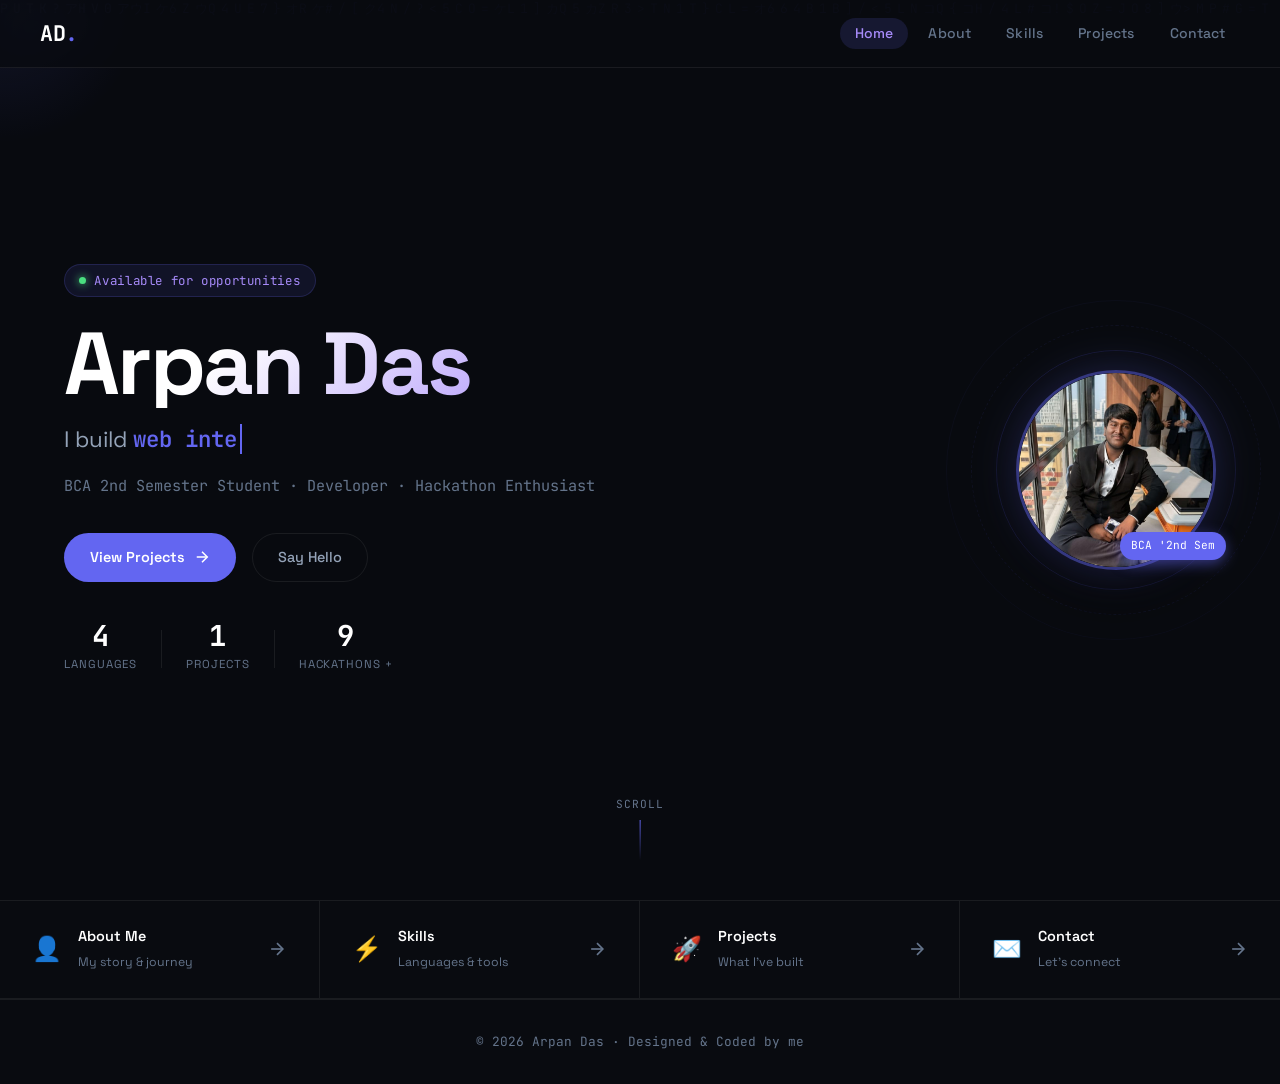
==== index.html @ 842b7ddc "Add files via upload" ====
<!DOCTYPE html>
<html lang="en">
<head>
  <meta charset="UTF-8" />
  <meta name="viewport" content="width=device-width, initial-scale=1.0"/>
  <title>Arpan Das — Portfolio</title>
  <link rel="stylesheet" href="style.css" />
  <link href="https://fonts.googleapis.com/css2?family=Space+Grotesk:wght@300;400;500;600;700&family=JetBrains+Mono:wght@300;400;700&display=swap" rel="stylesheet"/>
</head>
<body>

<!-- ═══ CURSOR GLOW ═══ -->
<div id="cursor-glow"></div>

<!-- ═══ NAVBAR ═══ -->
<nav id="navbar">
  <div class="nav-logo" onclick="navigateTo('index.html')">AD<span class="dot">.</span></div>
  <ul class="nav-links">
    <li><a href="index.html" class="nav-link active" data-page="home">Home</a></li>
    <li><a href="about.html" class="nav-link" data-page="about">About</a></li>
    <li><a href="skills.html" class="nav-link" data-page="skills">Skills</a></li>
    <li><a href="projects.html" class="nav-link" data-page="projects">Projects</a></li>
    <li><a href="contact.html" class="nav-link" data-page="contact">Contact</a></li>
  </ul>
  <div class="nav-toggle" id="navToggle">
    <span></span><span></span><span></span>
  </div>
</nav>

<!-- ═══ HERO SECTION ═══ -->
<section class="hero" id="hero">
  <canvas id="matrix-canvas"></canvas>

  <div class="hero-content">
    <div class="hero-tag">
      <span class="tag-dot"></span>
      <span>Available for opportunities</span>
    </div>

    <h1 class="hero-name">
      <span class="name-line" id="nameAnimate">Arpan Das</span>
    </h1>

    <div class="hero-role">
      <span class="role-static">I build </span>
      <span class="role-dynamic" id="roleDynamic"></span>
    </div>

    <p class="hero-sub">
      BCA 2nd Semester Student · Developer · Hackathon Enthusiast
    </p>

    <div class="hero-cta">
      <a href="projects.html" class="btn-primary">
        <span>View Projects</span>
        <svg width="18" height="18" viewBox="0 0 24 24" fill="none" stroke="currentColor" stroke-width="2"><line x1="5" y1="12" x2="19" y2="12"/><polyline points="12,5 19,12 12,19"/></svg>
      </a>
      <a href="contact.html" class="btn-ghost">Say Hello</a>
    </div>

    <div class="hero-stats">
      <div class="stat">
        <span class="stat-num" data-target="5">0</span>
        <span class="stat-label">Languages</span>
      </div>
      <div class="stat-divider"></div>
      <div class="stat">
        <span class="stat-num" data-target="2">0</span>
        <span class="stat-label">Projects</span>
      </div>
      <div class="stat-divider"></div>
      <div class="stat">
        <span class="stat-num" data-target="10">0</span>
        <span class="stat-label">Hackathons +</span>
      </div>
    </div>
  </div>

  <div class="hero-image-wrap">
    <div class="hero-img-ring ring1"></div>
    <div class="hero-img-ring ring2"></div>
    <div class="hero-img-ring ring3"></div>
    <img
    src="picture.jpeg"
    alt="Arpan Das"
    class="hero-img"
    id="heroPhoto"
    style="transition: transform 0.5s;">
    <div class="hero-img-badge">
      <span>BCA '2nd Sem</span>
    </div>
  </div>

  <div class="scroll-hint">
    <span>Scroll</span>
    <div class="scroll-line"></div>
  </div>
</section>

<!-- ═══ QUICK PREVIEW STRIP ═══ -->
<section class="preview-strip">
  <div class="strip-item" onclick="navigateTo('about.html')">
    <div class="strip-icon">👤</div>
    <div class="strip-text">
      <strong>About Me</strong>
      <span>My story & journey</span>
    </div>
    <svg class="strip-arrow" width="20" height="20" viewBox="0 0 24 24" fill="none" stroke="currentColor" stroke-width="2"><line x1="5" y1="12" x2="19" y2="12"/><polyline points="12,5 19,12 12,19"/></svg>
  </div>
  <div class="strip-item" onclick="navigateTo('skills.html')">
    <div class="strip-icon">⚡</div>
    <div class="strip-text">
      <strong>Skills</strong>
      <span>Languages & tools</span>
    </div>
    <svg class="strip-arrow" width="20" height="20" viewBox="0 0 24 24" fill="none" stroke="currentColor" stroke-width="2"><line x1="5" y1="12" x2="19" y2="12"/><polyline points="12,5 19,12 12,19"/></svg>
  </div>
  <div class="strip-item" onclick="navigateTo('projects.html')">
    <div class="strip-icon">🚀</div>
    <div class="strip-text">
      <strong>Projects</strong>
      <span>What I've built</span>
    </div>
    <svg class="strip-arrow" width="20" height="20" viewBox="0 0 24 24" fill="none" stroke="currentColor" stroke-width="2"><line x1="5" y1="12" x2="19" y2="12"/><polyline points="12,5 19,12 12,19"/></svg>
  </div>
  <div class="strip-item" onclick="navigateTo('contact.html')">
    <div class="strip-icon">✉️</div>
    <div class="strip-text">
      <strong>Contact</strong>
      <span>Let's connect</span>
    </div>
    <svg class="strip-arrow" width="20" height="20" viewBox="0 0 24 24" fill="none" stroke="currentColor" stroke-width="2"><line x1="5" y1="12" x2="19" y2="12"/><polyline points="12,5 19,12 12,19"/></svg>
  </div>
</section>

<footer class="mini-footer">
  <p>© 2026 Arpan Das · Designed & Coded by me</p>
</footer>

<script src="main.js"></script>
</body>
</html>
---- style.css ----
/* ════════════════════════════════════════════
   ARPAN DAS PORTFOLIO — style.css
   Dark cosmic tech aesthetic
════════════════════════════════════════════ */

/* ── TOKENS ── */
:root {
  --bg:          #090b10;
  --bg-card:     #0f1218;
  --bg-card2:    #141820;
  --border:      rgba(255,255,255,0.07);
  --border-glow: rgba(99,102,241,0.35);
  --accent:      #6366f1;        /* indigo */
  --accent2:     #a78bfa;        /* violet */
  --accent3:     #38bdf8;        /* sky */
  --pink:        #f472b6;
  --text:        #e2e8f0;
  --text-muted:  #64748b;
  --text-sub:    #94a3b8;
  --font-head:   'Space Grotesk', sans-serif;
  --font-mono:   'JetBrains Mono', monospace;
  --radius:      14px;
  --radius-sm:   8px;
  --shadow:      0 20px 60px rgba(0,0,0,0.5);
  --glow-a:      0 0 40px rgba(99,102,241,0.2);
  --transition:  all 0.3s cubic-bezier(0.4,0,0.2,1);
}

/* ── RESET ── */
*, *::before, *::after { box-sizing: border-box; margin: 0; padding: 0; }
html { scroll-behavior: smooth; }
body {
  background: var(--bg);
  color: var(--text);
  font-family: var(--font-head);
  line-height: 1.6;
  overflow-x: hidden;
}
a { text-decoration: none; color: inherit; }
img { display: block; max-width: 100%; }
button { cursor: pointer; font-family: var(--font-head); }

/* ── CURSOR GLOW ── */
#cursor-glow {
  position: fixed;
  width: 300px; height: 300px;
  border-radius: 50%;
  background: radial-gradient(circle, rgba(99,102,241,0.12) 0%, transparent 70%);
  pointer-events: none;
  transform: translate(-50%, -50%);
  transition: transform 0.1s;
  z-index: 0;
  top: 0; left: 0;
}

/* ── NAVBAR ── */
#navbar {
  position: fixed;
  top: 0; left: 0; right: 0;
  z-index: 1000;
  display: flex;
  align-items: center;
  justify-content: space-between;
  padding: 0 2.5rem;
  height: 68px;
  background: rgba(9,11,16,0.85);
  backdrop-filter: blur(20px);
  border-bottom: 1px solid var(--border);
  transition: var(--transition);
}
#navbar.scrolled {
  background: rgba(9,11,16,0.97);
  box-shadow: 0 4px 24px rgba(0,0,0,0.4);
}
.nav-logo {
  font-family: var(--font-mono);
  font-size: 1.35rem;
  font-weight: 700;
  color: #fff;
  cursor: pointer;
  letter-spacing: -0.02em;
}
.nav-logo .dot { color: var(--accent); }
.nav-links {
  display: flex;
  gap: 0.4rem;
  list-style: none;
}
.nav-link {
  font-size: 0.875rem;
  font-weight: 500;
  color: var(--text-muted);
  padding: 0.4rem 0.9rem;
  border-radius: 20px;
  transition: var(--transition);
  letter-spacing: 0.01em;
}
.nav-link:hover,
.nav-link.active {
  color: #fff;
  background: rgba(99,102,241,0.15);
}
.nav-link.active { color: var(--accent2); }
.nav-toggle {
  display: none;
  flex-direction: column;
  gap: 5px;
  cursor: pointer;
  padding: 6px;
}
.nav-toggle span {
  display: block;
  width: 22px; height: 2px;
  background: var(--text);
  border-radius: 2px;
  transition: var(--transition);
}

/* ── BUTTONS ── */
.btn-primary {
  display: inline-flex;
  align-items: center;
  gap: 0.5rem;
  padding: 0.75rem 1.6rem;
  background: var(--accent);
  color: #fff;
  border-radius: 50px;
  font-weight: 600;
  font-size: 0.9rem;
  transition: var(--transition);
  border: none;
  cursor: pointer;
  position: relative;
  overflow: hidden;
}
.btn-primary::before {
  content: '';
  position: absolute;
  inset: 0;
  background: linear-gradient(135deg, var(--accent2), var(--accent));
  opacity: 0;
  transition: var(--transition);
}
.btn-primary:hover::before { opacity: 1; }
.btn-primary:hover { transform: translateY(-2px); box-shadow: 0 8px 25px rgba(99,102,241,0.45); }
.btn-primary span, .btn-primary svg { position: relative; z-index: 1; }

.btn-ghost {
  display: inline-flex;
  align-items: center;
  gap: 0.5rem;
  padding: 0.73rem 1.55rem;
  background: transparent;
  color: var(--text-sub);
  border-radius: 50px;
  font-weight: 500;
  font-size: 0.9rem;
  border: 1px solid var(--border);
  transition: var(--transition);
  cursor: pointer;
}
.btn-ghost:hover {
  border-color: var(--accent);
  color: var(--accent2);
  background: rgba(99,102,241,0.08);
}

/* ── CONTAINER ── */
.container {
  max-width: 1100px;
  margin: 0 auto;
  padding: 0 2rem;
}

/* ── PAGE HEADER (inner pages) ── */
.page-header {
  padding: 130px 2rem 60px;
  text-align: center;
  position: relative;
  overflow: hidden;
}
.page-header-bg {
  position: absolute;
  inset: 0;
  background: radial-gradient(ellipse at 50% 0%, rgba(99,102,241,0.12) 0%, transparent 70%);
  pointer-events: none;
}
.page-header-content { position: relative; z-index: 1; }
.page-tag {
  display: inline-block;
  font-family: var(--font-mono);
  font-size: 0.75rem;
  color: var(--accent);
  background: rgba(99,102,241,0.1);
  border: 1px solid rgba(99,102,241,0.25);
  padding: 0.3rem 0.85rem;
  border-radius: 20px;
  letter-spacing: 0.08em;
  text-transform: uppercase;
  margin-bottom: 1rem;
}
.page-header h1 {
  font-size: clamp(2.2rem, 5vw, 3.5rem);
  font-weight: 700;
  line-height: 1.1;
  margin-bottom: 0.8rem;
}
.page-header p {
  color: var(--text-muted);
  font-size: 1.05rem;
}
.accent { color: var(--accent); }

/* ── REVEAL ANIMATION ── */
.reveal {
  opacity: 0;
  transform: translateY(30px);
  transition: opacity 0.7s ease, transform 0.7s ease;
}
.reveal.visible {
  opacity: 1;
  transform: translateY(0);
}

/* ══════════════════════════════════════
   HOME PAGE — HERO
══════════════════════════════════════ */
.hero {
  min-height: 100vh;
  display: flex;
  align-items: center;
  justify-content: space-between;
  padding: 100px 5% 60px;
  position: relative;
  overflow: hidden;
  gap: 3rem;
}
#matrix-canvas {
  position: absolute;
  inset: 0;
  width: 100%;
  height: 100%;
  opacity: 0.35;
  z-index: 0;
}
.hero-content {
  position: relative;
  z-index: 2;
  max-width: 580px;
}
.hero-tag {
  display: inline-flex;
  align-items: center;
  gap: 0.5rem;
  font-family: var(--font-mono);
  font-size: 0.78rem;
  color: var(--accent2);
  background: rgba(99,102,241,0.1);
  border: 1px solid rgba(99,102,241,0.2);
  padding: 0.35rem 0.9rem;
  border-radius: 20px;
  margin-bottom: 1.4rem;
  letter-spacing: 0.05em;
}
.tag-dot {
  width: 7px; height: 7px;
  background: #4ade80;
  border-radius: 50%;
  box-shadow: 0 0 8px #4ade80;
  animation: pulse-dot 2s infinite;
}
@keyframes pulse-dot {
  0%, 100% { opacity: 1; transform: scale(1); }
  50% { opacity: 0.6; transform: scale(0.8); }
}
.hero-name {
  font-size: clamp(3rem, 7vw, 5.5rem);
  font-weight: 700;
  line-height: 1;
  letter-spacing: -0.03em;
  margin-bottom: 0.9rem;
  background: linear-gradient(135deg, #fff 30%, var(--accent2) 100%);
  -webkit-background-clip: text;
  -webkit-text-fill-color: transparent;
  background-clip: text;
}
.hero-role {
  font-size: clamp(1.1rem, 2.5vw, 1.4rem);
  color: var(--text-sub);
  margin-bottom: 1rem;
  font-weight: 400;
}
.role-static { color: var(--text-sub); }
.role-dynamic {
  color: var(--accent);
  font-weight: 600;
  font-family: var(--font-mono);
  border-right: 2px solid var(--accent);
  padding-right: 3px;
  animation: blink-cursor 0.8s step-end infinite;
}
@keyframes blink-cursor {
  50% { border-color: transparent; }
}
.hero-sub {
  color: var(--text-muted);
  font-size: 0.95rem;
  margin-bottom: 2.2rem;
  font-family: var(--font-mono);
}
.hero-cta {
  display: flex;
  gap: 1rem;
  flex-wrap: wrap;
  margin-bottom: 2.5rem;
}
.hero-stats {
  display: flex;
  align-items: center;
  gap: 1.5rem;
}
.stat { text-align: center; }
.stat-num {
  display: block;
  font-size: 1.8rem;
  font-weight: 700;
  color: #fff;
  font-family: var(--font-mono);
  line-height: 1;
}
.stat-label {
  font-size: 0.72rem;
  color: var(--text-muted);
  text-transform: uppercase;
  letter-spacing: 0.08em;
}
.stat-divider {
  width: 1px; height: 38px;
  background: var(--border);
}

/* Hero image */
.hero-image-wrap {
  position: relative;
  z-index: 2;
  flex-shrink: 0;
  display: flex;
  align-items: center;
  justify-content: center;
}
.hero-img-ring {
  position: absolute;
  border-radius: 50%;
  border: 1px solid var(--accent);
  animation: spin-ring linear infinite;
}
.ring1 { width: 240px; height: 240px; opacity: 0.15; animation-duration: 12s; }
.ring2 { width: 290px; height: 290px; opacity: 0.08; animation-duration: 20s; animation-direction: reverse; border-style: dashed; }
.ring3 { width: 340px; height: 340px; opacity: 0.04; animation-duration: 30s; }
@keyframes spin-ring {
  from { transform: rotate(0deg); }
  to { transform: rotate(360deg); }
}
.hero-img {
  width: 200px; height: 200px;
  border-radius: 50%;
  object-fit: cover;
  border: 3px solid rgba(99,102,241,0.5);
  box-shadow: 0 0 40px rgba(99,102,241,0.25), 0 20px 60px rgba(0,0,0,0.5);
  position: relative;
  z-index: 1;
}
.hero-img-badge {
  position: absolute;
  bottom: 10px; right: -10px;
  background: var(--accent);
  color: #fff;
  font-size: 0.7rem;
  font-family: var(--font-mono);
  padding: 0.3rem 0.7rem;
  border-radius: 20px;
  z-index: 2;
  white-space: nowrap;
  box-shadow: 0 4px 14px rgba(99,102,241,0.5);
}

/* Scroll hint */
.scroll-hint {
  position: absolute;
  bottom: 2.5rem;
  left: 50%;
  transform: translateX(-50%);
  display: flex;
  flex-direction: column;
  align-items: center;
  gap: 0.4rem;
  color: var(--text-muted);
  font-size: 0.7rem;
  font-family: var(--font-mono);
  letter-spacing: 0.1em;
  text-transform: uppercase;
  z-index: 2;
}
.scroll-line {
  width: 1px; height: 40px;
  background: linear-gradient(to bottom, var(--accent), transparent);
  animation: scroll-bounce 2s ease-in-out infinite;
}
@keyframes scroll-bounce {
  0%, 100% { opacity: 1; transform: scaleY(1); }
  50% { opacity: 0.4; transform: scaleY(0.6); }
}

/* Preview Strip */
.preview-strip {
  display: grid;
  grid-template-columns: repeat(4, 1fr);
  border-top: 1px solid var(--border);
  border-bottom: 1px solid var(--border);
  position: relative;
  z-index: 2;
}
.strip-item {
  display: flex;
  align-items: center;
  gap: 1rem;
  padding: 1.5rem 2rem;
  border-right: 1px solid var(--border);
  cursor: pointer;
  transition: var(--transition);
  position: relative;
  overflow: hidden;
}
.strip-item::after {
  content: '';
  position: absolute;
  inset: 0;
  background: linear-gradient(135deg, rgba(99,102,241,0.05), transparent);
  opacity: 0;
  transition: var(--transition);
}
.strip-item:hover::after { opacity: 1; }
.strip-item:hover .strip-arrow { transform: translateX(4px); color: var(--accent); }
.strip-item:last-child { border-right: none; }
.strip-icon { font-size: 1.5rem; }
.strip-text { flex: 1; }
.strip-text strong { display: block; font-weight: 600; font-size: 0.9rem; color: #fff; }
.strip-text span { font-size: 0.77rem; color: var(--text-muted); }
.strip-arrow { color: var(--text-muted); transition: var(--transition); flex-shrink: 0; }

/* Mini Footer */
.mini-footer {
  padding: 2rem;
  text-align: center;
  color: var(--text-muted);
  font-size: 0.8rem;
  border-top: 1px solid var(--border);
  font-family: var(--font-mono);
}

/* ══════════════════════════════════════
   ABOUT PAGE
══════════════════════════════════════ */
.about-section {
  padding: 60px 0 100px;
}
.about-top {
  display: grid;
  grid-template-columns: 280px 1fr;
  gap: 4rem;
  align-items: start;
  margin-bottom: 5rem;
}
.about-photo-wrap { position: relative; }
.about-photo-frame {
  position: relative;
  border-radius: var(--radius);
  overflow: hidden;
  border: 1px solid var(--border-glow);
  box-shadow: var(--glow-a);
}
.about-photo {
  width: 100%;
  aspect-ratio: 4/5;
  object-fit: cover;
  display: block;
}
.photo-overlay-label {
  position: absolute;
  bottom: 0; left: 0; right: 0;
  background: linear-gradient(to top, rgba(9,11,16,0.9), transparent);
  padding: 1rem;
  font-family: var(--font-mono);
  font-size: 0.8rem;
  color: var(--accent2);
  text-align: center;
}
.about-social-bar {
  display: flex;
  justify-content: center;
  gap: 0.75rem;
  margin-top: 1rem;
}
.social-chip {
  width: 42px; height: 42px;
  border-radius: 50%;
  display: flex;
  align-items: center;
  justify-content: center;
  border: 1px solid var(--border);
  transition: var(--transition);
  background: var(--bg-card);
}
.social-chip svg { width: 18px; height: 18px; }
.github-chip { color: #fff; }
.github-chip:hover { background: #333; border-color: #555; transform: translateY(-2px); }
.email-chip { color: #4ade80; }
.email-chip:hover { background: rgba(74,222,128,0.1); border-color: #4ade80; transform: translateY(-2px); }
.insta-chip { color: #f472b6; }
.insta-chip:hover { background: rgba(244,114,182,0.1); border-color: #f472b6; transform: translateY(-2px); }

.bio-eyebrow {
  font-family: var(--font-mono);
  font-size: 0.78rem;
  color: var(--accent);
  text-transform: uppercase;
  letter-spacing: 0.1em;
  display: block;
  margin-bottom: 0.4rem;
}
.bio-name {
  font-size: 2.6rem;
  font-weight: 700;
  line-height: 1.1;
  margin-bottom: 1.2rem;
  background: linear-gradient(135deg, #fff, var(--accent2));
  -webkit-background-clip: text;
  -webkit-text-fill-color: transparent;
  background-clip: text;
}
.bio-text {
  color: var(--text-sub);
  line-height: 1.75;
  margin-bottom: 1rem;
}
.bio-details-grid {
  display: grid;
  grid-template-columns: 1fr 1fr;
  gap: 0.8rem;
  margin-top: 1.5rem;
}
.bio-detail {
  background: var(--bg-card);
  border: 1px solid var(--border);
  border-radius: var(--radius-sm);
  padding: 0.7rem 1rem;
}
.detail-label {
  display: block;
  font-size: 0.68rem;
  font-family: var(--font-mono);
  color: var(--text-muted);
  text-transform: uppercase;
  letter-spacing: 0.08em;
  margin-bottom: 0.2rem;
}
.detail-value {
  font-size: 0.85rem;
  color: var(--text);
  font-weight: 500;
}

/* Timeline */
.timeline-section { padding-top: 3rem; }
.section-title {
  font-size: 1.8rem;
  font-weight: 700;
  margin-bottom: 2.5rem;
}
.timeline {
  position: relative;
  padding-left: 2rem;
}
.timeline::before {
  content: '';
  position: absolute;
  left: 7px; top: 0; bottom: 0;
  width: 1px;
  background: linear-gradient(to bottom, var(--accent), transparent);
}
.tl-item {
  position: relative;
  margin-bottom: 2.5rem;
}
.tl-dot {
  position: absolute;
  left: -2rem;
  top: 4px;
  width: 14px; height: 14px;
  border-radius: 50%;
  background: var(--accent);
  box-shadow: 0 0 12px rgba(99,102,241,0.6);
  border: 2px solid var(--bg);
}
.tl-content {
  background: var(--bg-card);
  border: 1px solid var(--border);
  border-radius: var(--radius);
  padding: 1.2rem 1.5rem;
  transition: var(--transition);
}
.tl-content:hover { border-color: var(--border-glow); box-shadow: var(--glow-a); }
.tl-date {
  font-family: var(--font-mono);
  font-size: 0.72rem;
  color: var(--accent);
  text-transform: uppercase;
  letter-spacing: 0.08em;
  display: block;
  margin-bottom: 0.3rem;
}
.tl-content h4 { font-size: 1rem; font-weight: 600; margin-bottom: 0.4rem; color: #fff; }
.tl-content p { font-size: 0.87rem; color: var(--text-sub); line-height: 1.65; }

/* ══════════════════════════════════════
   SKILLS PAGE
══════════════════════════════════════ */
.skills-section { padding: 60px 0 100px; }
.skills-grid {
  display: grid;
  grid-template-columns: repeat(auto-fill, minmax(200px, 1fr));
  gap: 1.5rem;
  margin-bottom: 3rem;
}
.skill-card {
  background: var(--bg-card);
  border: 1px solid var(--border);
  border-radius: var(--radius);
  overflow: hidden;
  transition: var(--transition);
  cursor: default;
}
.skill-card:hover {
  border-color: var(--border-glow);
  transform: translateY(-5px);
  box-shadow: var(--glow-a);
}
.skill-card-inner { padding: 1.8rem 1.5rem; }
.skill-logo-wrap {
  width: 58px; height: 58px;
  border-radius: 12px;
  display: flex;
  align-items: center;
  justify-content: center;
  margin-bottom: 1rem;
}
.skill-svg { width: 42px; height: 42px; }
.c-logo { background: rgba(101,155,211,0.12); }
.html-logo { background: rgba(228,77,38,0.12); }
.css-logo { background: rgba(21,114,182,0.12); }
.js-logo { background: rgba(240,219,79,0.12); }
.java-logo { background: rgba(0,116,189,0.12); }
.skill-name { font-size: 1.05rem; font-weight: 600; color: #fff; margin-bottom: 0.5rem; }
.skill-desc { font-size: 0.8rem; color: var(--text-muted); line-height: 1.55; margin-bottom: 1.1rem; }
.skill-bar-wrap { display: flex; align-items: center; gap: 0.6rem; }
.skill-bar {
  flex: 1;
  height: 4px;
  background: var(--border);
  border-radius: 2px;
  overflow: hidden;
}
.skill-bar-fill {
  height: 100%;
  width: 0%;
  background: linear-gradient(90deg, var(--accent), var(--accent2));
  border-radius: 2px;
  transition: width 1.2s cubic-bezier(0.4,0,0.2,1);
}
.skill-percent {
  font-family: var(--font-mono);
  font-size: 0.72rem;
  color: var(--text-muted);
  min-width: 30px;
  text-align: right;
}

/* Hackathon banner */
.hackathon-banner {
  background: var(--bg-card2);
  border: 1px solid var(--border-glow);
  border-radius: var(--radius);
  padding: 2rem 2.5rem;
  display: flex;
  align-items: center;
  gap: 1.5rem;
  box-shadow: var(--glow-a);
}
.hack-icon { font-size: 2.5rem; flex-shrink: 0; }
.hack-text { flex: 1; }
.hack-text h3 { font-size: 1.1rem; font-weight: 600; color: #fff; margin-bottom: 0.4rem; }
.hack-text p { font-size: 0.87rem; color: var(--text-sub); line-height: 1.6; }
.hack-text strong { color: var(--accent2); }

/* ══════════════════════════════════════
   PROJECTS PAGE
══════════════════════════════════════ */
.projects-section { padding: 60px 0 100px; }
.projects-grid {
  display: grid;
  grid-template-columns: repeat(auto-fill, minmax(320px, 1fr));
  gap: 1.8rem;
  margin-bottom: 3rem;
}
.project-card {
  background: var(--bg-card);
  border: 1px solid var(--border);
  border-radius: var(--radius);
  overflow: hidden;
  transition: var(--transition);
}
.project-card:hover {
  border-color: var(--border-glow);
  transform: translateY(-6px);
  box-shadow: var(--glow-a), var(--shadow);
}
.project-card-top { position: relative; overflow: hidden; }
.project-visual {
  height: 180px;
  display: flex;
  align-items: center;
  justify-content: center;
  position: relative;
  overflow: hidden;
}
.sudarshana-visual { background: linear-gradient(135deg, rgba(244,114,182,0.08), rgba(251,113,133,0.05)); }
.digiflo-visual { background: linear-gradient(135deg, rgba(99,102,241,0.1), rgba(167,139,250,0.05)); }
.proj-visual-bg {
  position: absolute;
  inset: 0;
  background: radial-gradient(circle at center, rgba(255,255,255,0.04), transparent 70%);
}
.proj-icon-wrap {
  position: relative;
  z-index: 1;
  animation: float-project 3s ease-in-out infinite;
}
.proj-icon-svg { width: 80px; height: 80px; }
@keyframes float-project {
  0%, 100% { transform: translateY(0); }
  50% { transform: translateY(-8px); }
}
.project-tags {
  position: absolute;
  top: 12px; left: 12px;
  display: flex;
  gap: 0.4rem;
}
.ptag {
  font-family: var(--font-mono);
  font-size: 0.65rem;
  padding: 0.2rem 0.6rem;
  border-radius: 10px;
  background: rgba(15,18,24,0.85);
  border: 1px solid var(--border);
  color: var(--text-sub);
  text-transform: uppercase;
  letter-spacing: 0.06em;
}
.ptag.pink { color: var(--pink); border-color: rgba(244,114,182,0.3); }
.ptag.indigo { color: var(--accent2); border-color: var(--border-glow); }
.project-card-body { padding: 1.5rem; }
.project-title { font-size: 1.2rem; font-weight: 700; color: #fff; margin-bottom: 0.2rem; }
.project-subtitle { font-size: 0.78rem; font-family: var(--font-mono); color: var(--accent); margin-bottom: 0.8rem; }
.project-desc { font-size: 0.85rem; color: var(--text-sub); line-height: 1.65; margin-bottom: 1rem; }
.project-desc strong { color: var(--text); }
.project-tech-row { display: flex; flex-wrap: wrap; gap: 0.4rem; margin-bottom: 1rem; }
.tech-chip {
  font-family: var(--font-mono);
  font-size: 0.68rem;
  padding: 0.2rem 0.6rem;
  background: rgba(99,102,241,0.1);
  border: 1px solid rgba(99,102,241,0.2);
  border-radius: 8px;
  color: var(--accent2);
}
.project-role-badge {
  display: inline-flex;
  align-items: center;
  gap: 0.4rem;
  font-size: 0.75rem;
  font-family: var(--font-mono);
  color: var(--text-muted);
  background: var(--bg-card2);
  border: 1px solid var(--border);
  border-radius: 8px;
  padding: 0.3rem 0.7rem;
}
.project-role-badge.creator { color: #fbbf24; border-color: rgba(251,191,36,0.25); }

/* Coming Soon Card */
.coming-soon-card {
  background: var(--bg-card);
  border: 1px dashed var(--border-glow);
  border-radius: var(--radius);
  padding: 3rem 2rem;
  text-align: center;
  position: relative;
  overflow: hidden;
}
.cs-glow {
  position: absolute;
  inset: 0;
  background: radial-gradient(ellipse at center, rgba(99,102,241,0.07), transparent);
  pointer-events: none;
}
.cs-icon { font-size: 2.5rem; display: block; margin-bottom: 1rem; }
.coming-soon-card h3 { font-size: 1.2rem; color: #fff; margin-bottom: 0.5rem; }
.coming-soon-card p { font-size: 0.87rem; color: var(--text-muted); }

/* ══════════════════════════════════════
   CONTACT PAGE
══════════════════════════════════════ */
.contact-section { padding: 60px 0 100px; }
.contact-layout {
  display: grid;
  grid-template-columns: 1fr 1fr;
  gap: 4rem;
  align-items: start;
}
.contact-sub-title {
  font-size: 0.8rem;
  font-family: var(--font-mono);
  color: var(--accent);
  text-transform: uppercase;
  letter-spacing: 0.1em;
  margin-bottom: 1.5rem;
}
.contact-card {
  display: flex;
  align-items: center;
  gap: 1rem;
  background: var(--bg-card);
  border: 1px solid var(--border);
  border-radius: var(--radius);
  padding: 1.3rem 1.5rem;
  margin-bottom: 1rem;
  transition: var(--transition);
  cursor: pointer;
}
.contact-card:hover { transform: translateX(6px); border-color: var(--border-glow); }
.github-card:hover { border-color: rgba(255,255,255,0.2); }
.email-card:hover { border-color: rgba(74,222,128,0.3); }
.insta-card:hover { border-color: rgba(244,114,182,0.35); }

.contact-card-icon {
  width: 44px; height: 44px;
  border-radius: 10px;
  display: flex;
  align-items: center;
  justify-content: center;
  flex-shrink: 0;
}
.contact-card-icon svg { width: 22px; height: 22px; }
.github-card .contact-card-icon { background: rgba(255,255,255,0.07); color: #fff; }
.email-card .contact-card-icon { background: rgba(74,222,128,0.1); color: #4ade80; }
.insta-card .contact-card-icon { background: rgba(244,114,182,0.1); color: var(--pink); }

.contact-card-text { flex: 1; }
.contact-card-text strong { display: block; font-weight: 600; font-size: 0.95rem; color: #fff; }
.contact-card-text span { font-size: 0.8rem; color: var(--text-muted); font-family: var(--font-mono); }
.contact-card-arrow { color: var(--text-muted); transition: var(--transition); }
.contact-card:hover .contact-card-arrow { transform: translateX(3px); color: var(--accent); }

.contact-availability {
  display: flex;
  align-items: center;
  gap: 0.6rem;
  margin-top: 1.5rem;
  font-size: 0.8rem;
  color: var(--text-muted);
  font-family: var(--font-mono);
}
.avail-dot {
  width: 8px; height: 8px;
  background: #4ade80;
  border-radius: 50%;
  box-shadow: 0 0 8px #4ade80;
  flex-shrink: 0;
  animation: pulse-dot 2s infinite;
}

/* Contact Form */
.contact-form { }
.form-group { margin-bottom: 1.2rem; }
.form-label {
  display: block;
  font-size: 0.78rem;
  font-family: var(--font-mono);
  color: var(--text-muted);
  text-transform: uppercase;
  letter-spacing: 0.07em;
  margin-bottom: 0.4rem;
}
.form-input {
  width: 100%;
  background: var(--bg-card);
  border: 1px solid var(--border);
  border-radius: var(--radius-sm);
  padding: 0.8rem 1rem;
  color: var(--text);
  font-family: var(--font-head);
  font-size: 0.9rem;
  outline: none;
  transition: var(--transition);
}
.form-input:focus { border-color: var(--accent); box-shadow: 0 0 0 3px rgba(99,102,241,0.15); }
.form-input::placeholder { color: var(--text-muted); }
.form-textarea { resize: vertical; min-height: 120px; }
.contact-send-btn { width: 100%; justify-content: center; border-radius: var(--radius-sm); }
.form-success {
  margin-top: 1rem;
  background: rgba(74,222,128,0.1);
  border: 1px solid rgba(74,222,128,0.25);
  border-radius: var(--radius-sm);
  padding: 0.8rem 1rem;
  font-size: 0.85rem;
  color: #4ade80;
  text-align: center;
}

/* ══════════════════════════════════════
   PAGE TRANSITIONS
══════════════════════════════════════ */
.page-fade-in {
  animation: pageFadeIn 0.5s ease forwards;
}
@keyframes pageFadeIn {
  from { opacity: 0; transform: translateY(10px); }
  to { opacity: 1; transform: translateY(0); }
}
body { animation: pageFadeIn 0.4s ease forwards; }

/* ══════════════════════════════════════
   MOBILE NAV
══════════════════════════════════════ */
@media (max-width: 768px) {
  .nav-links {
    display: none;
    position: fixed;
    top: 68px; left: 0; right: 0;
    background: rgba(9,11,16,0.98);
    backdrop-filter: blur(20px);
    flex-direction: column;
    padding: 1.5rem;
    gap: 0.4rem;
    border-bottom: 1px solid var(--border);
  }
  .nav-links.open { display: flex; }
  .nav-link { padding: 0.7rem 1rem; border-radius: var(--radius-sm); }
  .nav-toggle { display: flex; }

  .hero {
    flex-direction: column-reverse;
    padding: 100px 1.5rem 60px;
    text-align: center;
    gap: 2rem;
  }
  .hero-stats { justify-content: center; }
  .hero-cta { justify-content: center; }
  .preview-strip { grid-template-columns: 1fr 1fr; }
  .strip-item { padding: 1.2rem; }
  .about-top { grid-template-columns: 1fr; }
  .about-photo-wrap { max-width: 260px; margin: 0 auto; }
  .contact-layout { grid-template-columns: 1fr; gap: 2.5rem; }
  .bio-details-grid { grid-template-columns: 1fr; }
  .hackathon-banner { flex-direction: column; text-align: center; }
  .hero-image-wrap { order: -1; }
}

@media (max-width: 480px) {
  .preview-strip { grid-template-columns: 1fr; }
  .strip-item { border-right: none; border-bottom: 1px solid var(--border); }
  .skills-grid { grid-template-columns: 1fr 1fr; }
  .hero-name { font-size: 2.5rem; }
}
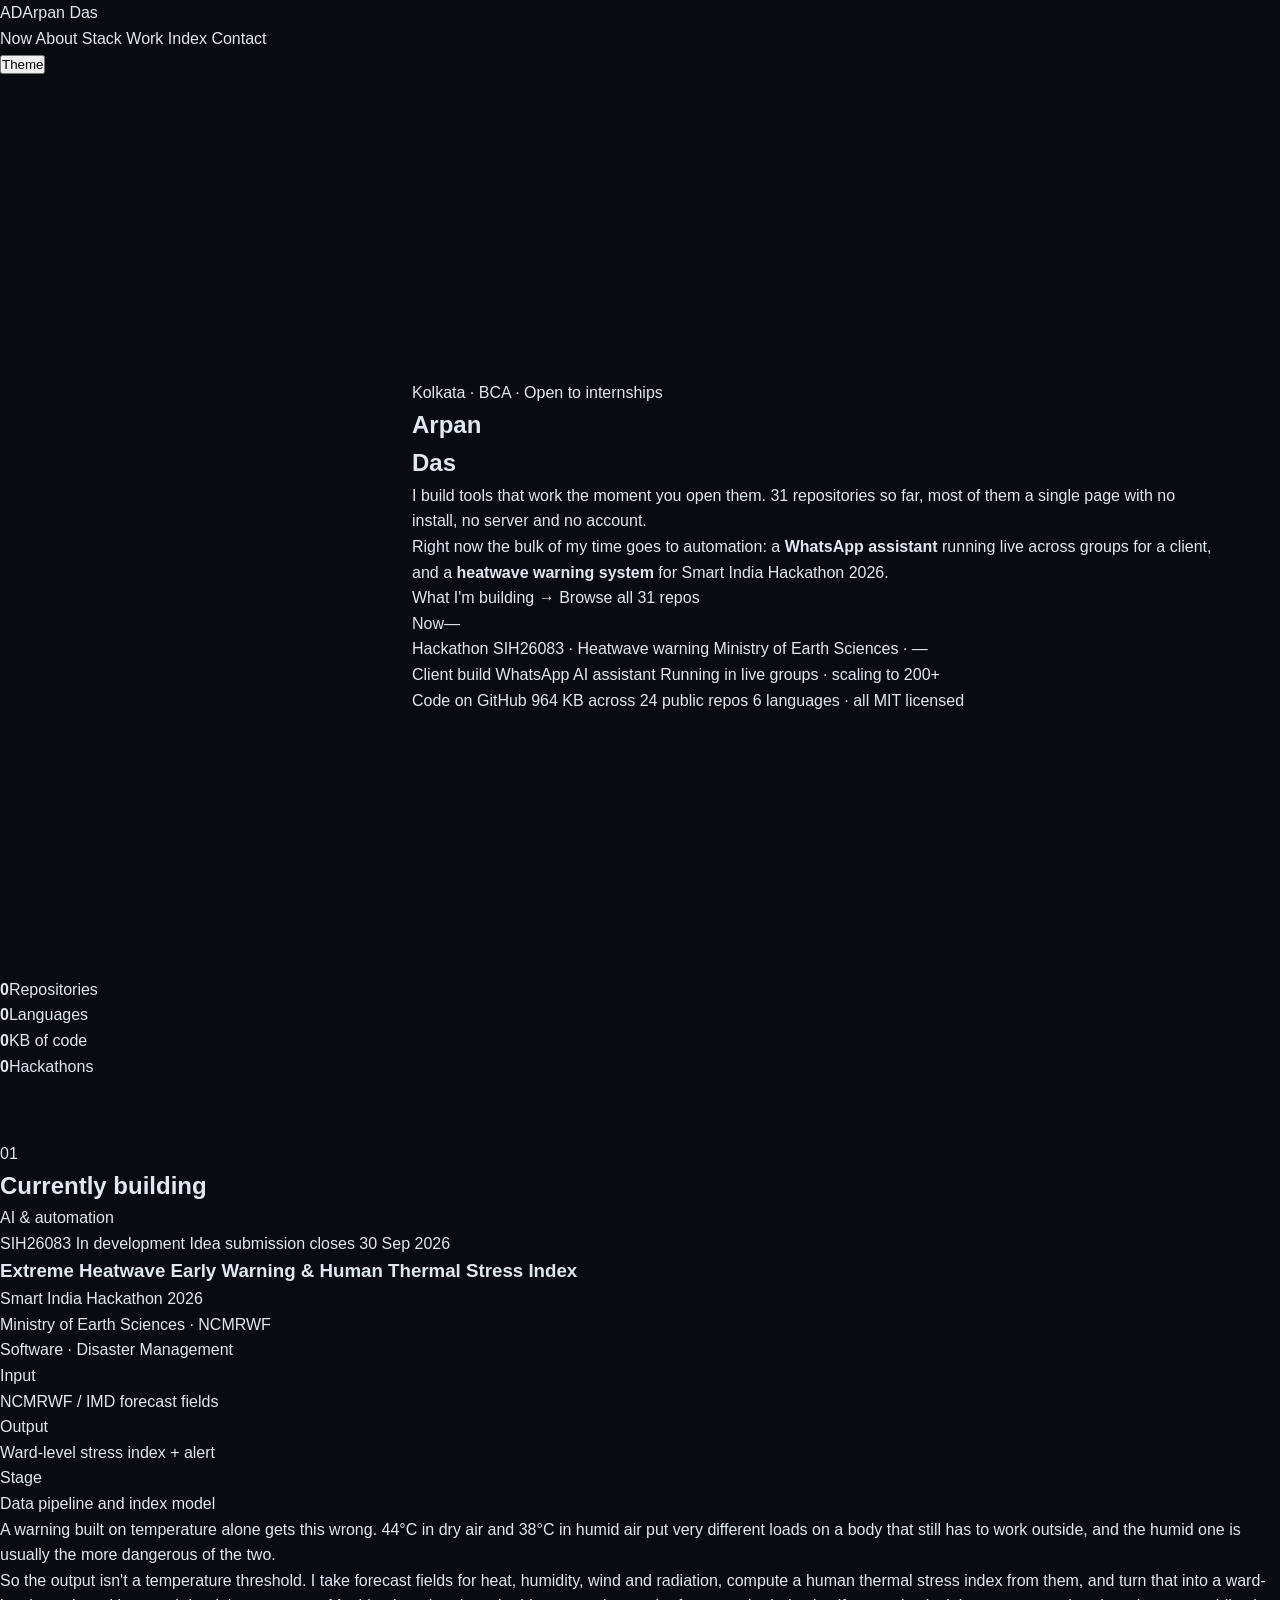
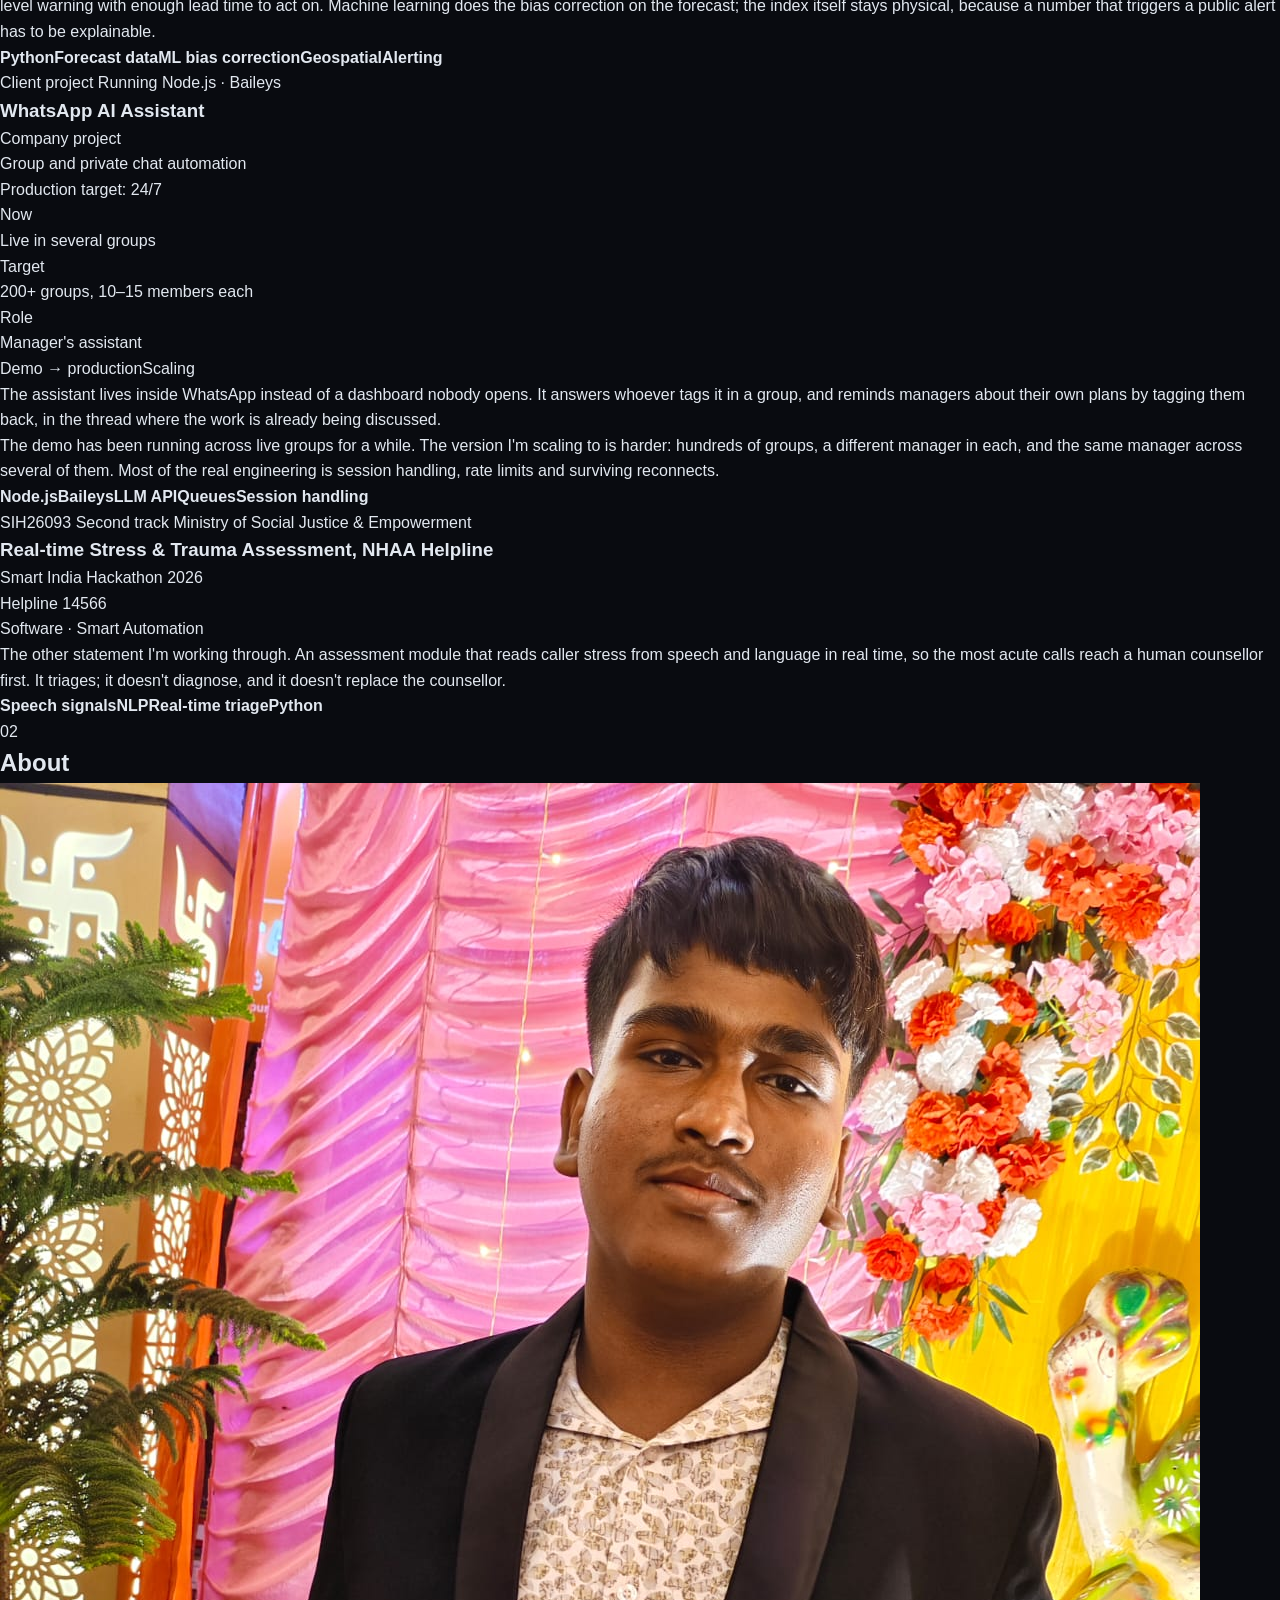
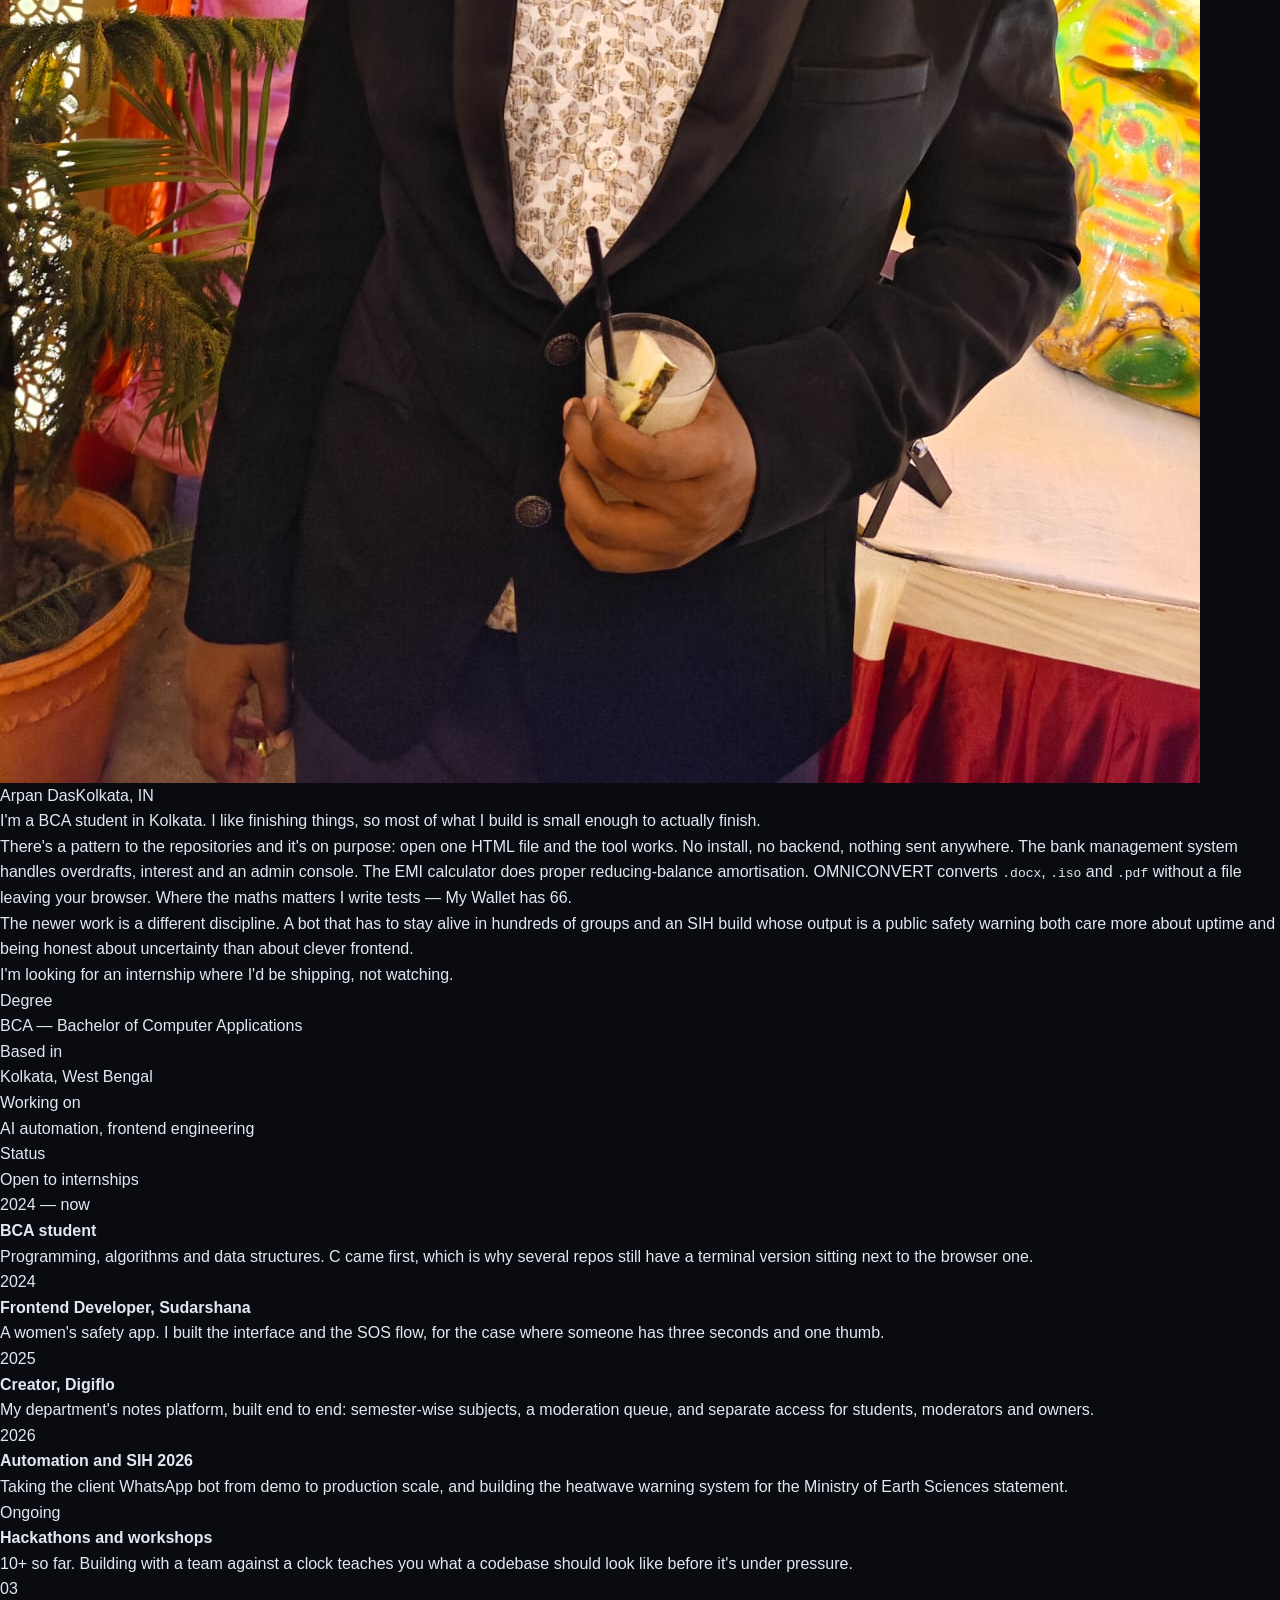
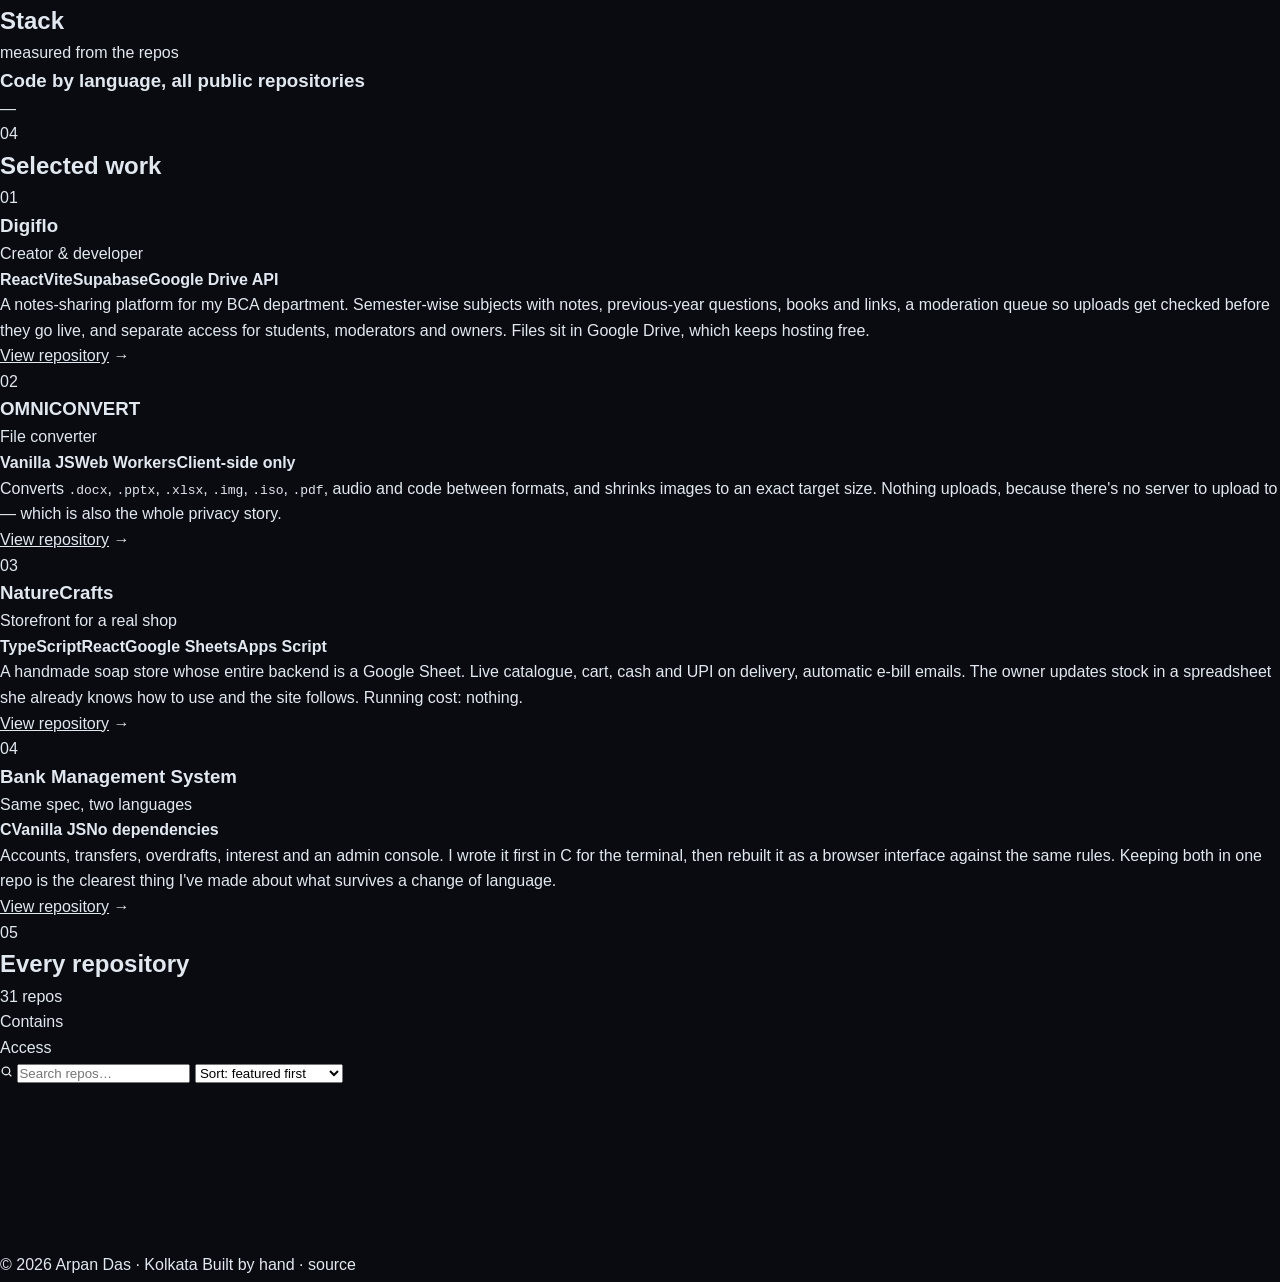
==== commit 91bb4767: "Revise index.html for improved portfolio presentation Updated the index.html file to enhance the por" ====
--- a/index.html
+++ b/index.html
@@ -1,142 +1,337 @@
 <!DOCTYPE html>
 <html lang="en">
 <head>
-  <meta charset="UTF-8" />
-  <meta name="viewport" content="width=device-width, initial-scale=1.0"/>
-  <title>Arpan Das — Portfolio</title>
-  <link rel="stylesheet" href="style.css" />
-  <link href="https://fonts.googleapis.com/css2?family=Space+Grotesk:wght@300;400;500;600;700&family=JetBrains+Mono:wght@300;400;700&display=swap" rel="stylesheet"/>
+<meta charset="UTF-8">
+<meta name="viewport" content="width=device-width, initial-scale=1">
+<title>Arpan Das — Build Index</title>
+<meta name="description" content="Arpan Das — BCA student in Kolkata. AI automation, client-side web tools and Python desktops. SIH 2026 heatwave warning system, a WhatsApp AI assistant, and 31 repositories.">
+<meta name="theme-color" content="#0C0B08">
+<meta property="og:title" content="Arpan Das — Build Index">
+<meta property="og:description" content="AI automation and 31 repositories. SIH26083 heatwave early warning + a WhatsApp assistant at group scale.">
+<meta property="og:type" content="website">
+<link rel="preconnect" href="https://fonts.googleapis.com">
+<link rel="preconnect" href="https://fonts.gstatic.com" crossorigin>
+<link rel="stylesheet" href="https://fonts.googleapis.com/css2?family=Bricolage+Grotesque:opsz,wght@12..96,500;12..96,700;12..96,800&family=IBM+Plex+Mono:wght@400;500;600;700&family=IBM+Plex+Sans:wght@400;500;600&display=swap">
+<link rel="stylesheet" href="style.css">
+<script>document.documentElement.classList.add('js');</script>
 </head>
 <body>
-
-<!-- ═══ CURSOR GLOW ═══ -->
-<div id="cursor-glow"></div>
-
-<!-- ═══ NAVBAR ═══ -->
-<nav id="navbar">
-  <div class="nav-logo" onclick="navigateTo('index.html')">AD<span class="dot">.</span></div>
-  <ul class="nav-links">
-    <li><a href="index.html" class="nav-link active" data-page="home">Home</a></li>
-    <li><a href="about.html" class="nav-link" data-page="about">About</a></li>
-    <li><a href="skills.html" class="nav-link" data-page="skills">Skills</a></li>
-    <li><a href="projects.html" class="nav-link" data-page="projects">Projects</a></li>
-    <li><a href="contact.html" class="nav-link" data-page="contact">Contact</a></li>
-  </ul>
-  <div class="nav-toggle" id="navToggle">
-    <span></span><span></span><span></span>
+<div id="prog"></div>
+
+<header class="topbar">
+  <div class="wrap topbar-in">
+    <a href="#top" class="brand"><span class="mark">AD</span>Arpan&nbsp;Das</a>
+    <nav class="topnav">
+      <a href="#lab" data-s="lab">Now</a>
+      <a href="#about" data-s="about">About</a>
+      <a href="#stack" data-s="stack">Stack</a>
+      <a href="#work" data-s="work">Work</a>
+      <a href="#index" data-s="index">Index</a>
+      <a href="#contact" data-s="contact">Contact</a>
+    </nav>
+    <button class="tbtn" id="themeBtn" type="button" aria-label="Switch colour theme">Theme</button>
   </div>
-</nav>
-
-<!-- ═══ HERO SECTION ═══ -->
-<section class="hero" id="hero">
-  <canvas id="matrix-canvas"></canvas>
-
-  <div class="hero-content">
-    <div class="hero-tag">
-      <span class="tag-dot"></span>
-      <span>Available for opportunities</span>
-    </div>
-
-    <h1 class="hero-name">
-      <span class="name-line" id="nameAnimate">Arpan Das</span>
-    </h1>
-
-    <div class="hero-role">
-      <span class="role-static">I build </span>
-      <span class="role-dynamic" id="roleDynamic"></span>
-    </div>
-
-    <p class="hero-sub">
-      BCA 2nd Semester Student · Developer · Hackathon Enthusiast
-    </p>
-
-    <div class="hero-cta">
-      <a href="projects.html" class="btn-primary">
-        <span>View Projects</span>
-        <svg width="18" height="18" viewBox="0 0 24 24" fill="none" stroke="currentColor" stroke-width="2"><line x1="5" y1="12" x2="19" y2="12"/><polyline points="12,5 19,12 12,19"/></svg>
-      </a>
-      <a href="contact.html" class="btn-ghost">Say Hello</a>
-    </div>
-
-    <div class="hero-stats">
-      <div class="stat">
-        <span class="stat-num" data-target="5">0</span>
-        <span class="stat-label">Languages</span>
-      </div>
-      <div class="stat-divider"></div>
-      <div class="stat">
-        <span class="stat-num" data-target="2">0</span>
-        <span class="stat-label">Projects</span>
-      </div>
-      <div class="stat-divider"></div>
-      <div class="stat">
-        <span class="stat-num" data-target="10">0</span>
-        <span class="stat-label">Hackathons +</span>
-      </div>
-    </div>
+</header>
+
+<main id="top">
+
+  <section class="wrap hero">
+    <canvas id="dots" aria-hidden="true"></canvas>
+    <div class="hero-grid">
+      <div>
+        <span class="eyebrow mono"><span class="pip"></span>Kolkata · BCA · Open to internships</span>
+        <h1>Arpan<br><span class="l2">Das</span></h1>
+        <p class="lede">
+          I build tools that work the moment you open them. 31 repositories so far, most of them
+          a single page with no install, no server and no account.
+        </p>
+        <p class="lede">
+          Right now the bulk of my time goes to automation: a <b>WhatsApp assistant</b> running live
+          across groups for a client, and a <b>heatwave warning system</b> for Smart India Hackathon 2026.
+        </p>
+        <div class="cta">
+          <a class="btn solid" href="#lab">What I'm building <span>→</span></a>
+          <a class="btn ghost" href="#index">Browse all 31 repos</a>
+        </div>
+      </div>
+
+      <aside class="now" aria-label="Current status">
+        <div class="now-h"><span>Now</span><span id="nowDate">—</span></div>
+        <div class="now-row">
+          <span class="k">Hackathon</span>
+          <span class="v">SIH26083 · Heatwave warning</span>
+          <span class="m">Ministry of Earth Sciences · <span class="hot" id="nowCd">—</span></span>
+        </div>
+        <div class="now-row">
+          <span class="k">Client build</span>
+          <span class="v">WhatsApp AI assistant</span>
+          <span class="m"><span class="ok">Running</span> in live groups · scaling to 200+</span>
+        </div>
+        <div class="now-row">
+          <span class="k">Code on GitHub</span>
+          <span class="v"><span id="nowKb">964</span> KB across 24 public repos</span>
+          <span class="m">6 languages · all MIT licensed</span>
+        </div>
+      </aside>
+    </div>
+  </section>
+
+  <section class="wrap" style="padding-bottom:clamp(34px,5vw,62px)">
+    <div class="rail reveal">
+      <div><b data-count="31">0</b><span>Repositories</span></div>
+      <div><b data-count="6">0</b><span>Languages</span></div>
+      <div><b data-count="964">0</b><span>KB of code</span></div>
+      <div><b data-count="10" data-suffix="+">0</b><span>Hackathons</span></div>
+    </div>
+  </section>
+
+  <!-- ── NOW / LAB ── -->
+  <section class="sec" id="lab">
+    <div class="wrap">
+      <div class="sec-head reveal"><span class="mono">01</span><h2>Currently building</h2><span class="tail">AI &amp; automation</span></div>
+      <div class="lab">
+
+        <article class="lab-card reveal">
+          <div class="lab-top">
+            <span class="tagid">SIH26083</span>
+            <span class="badge wip">In development</span>
+            <span class="right">Idea submission closes 30 Sep 2026</span>
+          </div>
+          <div class="lab-body">
+            <div>
+              <h3>Extreme Heatwave Early Warning &amp; Human Thermal Stress Index</h3>
+              <p class="org">Smart India Hackathon 2026<br>Ministry of Earth Sciences · NCMRWF<br>Software · Disaster Management</p>
+              <dl class="kv">
+                <dt>Input</dt><dd>NCMRWF / IMD forecast fields</dd>
+                <dt>Output</dt><dd>Ward-level stress index + alert</dd>
+                <dt>Stage</dt><dd>Data pipeline and index model</dd>
+              </dl>
+              <div class="cd" id="cd" aria-label="Time left before the SIH 2026 idea submission deadline"></div>
+            </div>
+            <div>
+              <p>
+                A warning built on temperature alone gets this wrong. 44°C in dry air and 38°C in humid
+                air put very different loads on a body that still has to work outside, and the humid one
+                is usually the more dangerous of the two.
+              </p>
+              <p>
+                So the output isn't a temperature threshold. I take forecast fields for heat, humidity,
+                wind and radiation, compute a human thermal stress index from them, and turn that into a
+                ward-level warning with enough lead time to act on. Machine learning does the bias
+                correction on the forecast; the index itself stays physical, because a number that
+                triggers a public alert has to be explainable.
+              </p>
+              <div class="stack"><b>Python</b><b>Forecast data</b><b>ML bias correction</b><b>Geospatial</b><b>Alerting</b></div>
+            </div>
+          </div>
+        </article>
+
+        <article class="lab-card reveal">
+          <div class="lab-top">
+            <span class="tagid">Client project</span>
+            <span class="badge live">Running</span>
+            <span class="right">Node.js · Baileys</span>
+          </div>
+          <div class="lab-body">
+            <div>
+              <h3>WhatsApp AI Assistant</h3>
+              <p class="org">Company project<br>Group and private chat automation<br>Production target: 24/7</p>
+              <dl class="kv">
+                <dt>Now</dt><dd>Live in several groups</dd>
+                <dt>Target</dt><dd>200+ groups, 10–15 members each</dd>
+                <dt>Role</dt><dd>Manager's assistant</dd>
+              </dl>
+              <div class="meter">
+                <div class="meter-bar"><i data-fill="62"></i></div>
+                <div class="meter-cap"><span>Demo → production</span><span>Scaling</span></div>
+              </div>
+            </div>
+            <div>
+              <p>
+                The assistant lives inside WhatsApp instead of a dashboard nobody opens. It answers
+                whoever tags it in a group, and reminds managers about their own plans by tagging them
+                back, in the thread where the work is already being discussed.
+              </p>
+              <p>
+                The demo has been running across live groups for a while. The version I'm scaling to is
+                harder: hundreds of groups, a different manager in each, and the same manager across
+                several of them. Most of the real engineering is session handling, rate limits and
+                surviving reconnects.
+              </p>
+              <div class="stack"><b>Node.js</b><b>Baileys</b><b>LLM API</b><b>Queues</b><b>Session handling</b></div>
+            </div>
+          </div>
+        </article>
+
+        <article class="lab-card reveal">
+          <div class="lab-top">
+            <span class="tagid">SIH26093</span>
+            <span class="badge wip">Second track</span>
+            <span class="right">Ministry of Social Justice &amp; Empowerment</span>
+          </div>
+          <div class="lab-body">
+            <div>
+              <h3>Real-time Stress &amp; Trauma Assessment, NHAA Helpline</h3>
+              <p class="org">Smart India Hackathon 2026<br>Helpline 14566<br>Software · Smart Automation</p>
+            </div>
+            <div>
+              <p>
+                The other statement I'm working through. An assessment module that reads caller stress
+                from speech and language in real time, so the most acute calls reach a human counsellor
+                first. It triages; it doesn't diagnose, and it doesn't replace the counsellor.
+              </p>
+              <div class="stack"><b>Speech signals</b><b>NLP</b><b>Real-time triage</b><b>Python</b></div>
+            </div>
+          </div>
+        </article>
+
+      </div>
+    </div>
+  </section>
+
+  <!-- ── ABOUT ── -->
+  <section class="sec" id="about">
+    <div class="wrap">
+      <div class="sec-head reveal"><span class="mono">02</span><h2>About</h2></div>
+      <div class="about">
+        <figure class="photo-wrap reveal" style="margin:0">
+          <img src="PIC.jpeg" alt="Portrait of Arpan Das">
+          <figcaption class="photo-cap"><span>Arpan Das</span><span>Kolkata, IN</span></figcaption>
+        </figure>
+        <div class="prose reveal">
+          <p>I'm a BCA student in Kolkata. I like finishing things, so most of what I build is small enough to actually finish.</p>
+          <p>
+            There's a pattern to the repositories and it's on purpose: open one HTML file and the tool
+            works. No install, no backend, nothing sent anywhere. The bank management system handles
+            overdrafts, interest and an admin console. The EMI calculator does proper reducing-balance
+            amortisation. OMNICONVERT converts <code>.docx</code>, <code>.iso</code> and <code>.pdf</code>
+            without a file leaving your browser. Where the maths matters I write tests — My Wallet has 66.
+          </p>
+          <p>
+            The newer work is a different discipline. A bot that has to stay alive in hundreds of groups
+            and an SIH build whose output is a public safety warning both care more about uptime and
+            being honest about uncertainty than about clever frontend.
+          </p>
+          <p>I'm looking for an internship where I'd be shipping, not watching.</p>
+          <dl class="facts">
+            <div><dt>Degree</dt><dd>BCA — Bachelor of Computer Applications</dd></div>
+            <div><dt>Based in</dt><dd>Kolkata, West Bengal</dd></div>
+            <div><dt>Working on</dt><dd>AI automation, frontend engineering</dd></div>
+            <div><dt>Status</dt><dd>Open to internships</dd></div>
+          </dl>
+        </div>
+      </div>
+
+      <div class="tl reveal">
+        <div class="tl-row"><time>2024 — now</time><div><h4>BCA student</h4><p>Programming, algorithms and data structures. C came first, which is why several repos still have a terminal version sitting next to the browser one.</p></div></div>
+        <div class="tl-row"><time>2024</time><div><h4>Frontend Developer, Sudarshana</h4><p>A women's safety app. I built the interface and the SOS flow, for the case where someone has three seconds and one thumb.</p></div></div>
+        <div class="tl-row"><time>2025</time><div><h4>Creator, Digiflo</h4><p>My department's notes platform, built end to end: semester-wise subjects, a moderation queue, and separate access for students, moderators and owners.</p></div></div>
+        <div class="tl-row"><time>2026</time><div><h4>Automation and SIH 2026</h4><p>Taking the client WhatsApp bot from demo to production scale, and building the heatwave warning system for the Ministry of Earth Sciences statement.</p></div></div>
+        <div class="tl-row"><time>Ongoing</time><div><h4>Hackathons and workshops</h4><p>10+ so far. Building with a team against a clock teaches you what a codebase should look like before it's under pressure.</p></div></div>
+      </div>
+    </div>
+  </section>
+
+  <!-- ── STACK ── -->
+  <section class="sec" id="stack">
+    <div class="wrap">
+      <div class="sec-head reveal"><span class="mono">03</span><h2>Stack</h2><span class="tail">measured from the repos</span></div>
+      <div class="skills reveal" id="skillGrid"></div>
+      <div class="langwrap reveal">
+        <h3>Code by language, all public repositories</h3>
+        <p class="note" id="langNote">—</p>
+        <div class="bar" id="langBar" role="img" aria-label="Bytes of code by language across the 24 public repositories."></div>
+        <div class="barkey" id="langKey"></div>
+      </div>
+    </div>
+  </section>
+
+  <!-- ── SELECTED WORK ── -->
+  <section class="sec" id="work">
+    <div class="wrap">
+      <div class="sec-head reveal"><span class="mono">04</span><h2>Selected work</h2></div>
+      <div class="feat reveal">
+        <a class="feat-item" href="https://github.com/arpandas90075/Digiflo" target="_blank" rel="noopener">
+          <div><span class="num">01</span><h3>Digiflo</h3><span class="role">Creator &amp; developer</span>
+            <div class="stack"><b>React</b><b>Vite</b><b>Supabase</b><b>Google Drive API</b></div></div>
+          <div><p>A notes-sharing platform for my BCA department. Semester-wise subjects with notes, previous-year questions, books and links, a moderation queue so uploads get checked before they go live, and separate access for students, moderators and owners. Files sit in Google Drive, which keeps hosting free.</p>
+            <span class="golink"><u>View repository</u> <span class="arw">→</span></span></div>
+        </a>
+        <a class="feat-item" href="https://github.com/arpandas90075/OMNICONVERT" target="_blank" rel="noopener">
+          <div><span class="num">02</span><h3>OMNICONVERT</h3><span class="role">File converter</span>
+            <div class="stack"><b>Vanilla JS</b><b>Web Workers</b><b>Client-side only</b></div></div>
+          <div><p>Converts <code>.docx</code>, <code>.pptx</code>, <code>.xlsx</code>, <code>.img</code>, <code>.iso</code>, <code>.pdf</code>, audio and code between formats, and shrinks images to an exact target size. Nothing uploads, because there's no server to upload to — which is also the whole privacy story.</p>
+            <span class="golink"><u>View repository</u> <span class="arw">→</span></span></div>
+        </a>
+        <a class="feat-item" href="https://github.com/arpandas90075/Naturecraftsnc" target="_blank" rel="noopener">
+          <div><span class="num">03</span><h3>NatureCrafts</h3><span class="role">Storefront for a real shop</span>
+            <div class="stack"><b>TypeScript</b><b>React</b><b>Google Sheets</b><b>Apps Script</b></div></div>
+          <div><p>A handmade soap store whose entire backend is a Google Sheet. Live catalogue, cart, cash and UPI on delivery, automatic e-bill emails. The owner updates stock in a spreadsheet she already knows how to use and the site follows. Running cost: nothing.</p>
+            <span class="golink"><u>View repository</u> <span class="arw">→</span></span></div>
+        </a>
+        <a class="feat-item" href="https://github.com/arpandas90075/Bank-management-system" target="_blank" rel="noopener">
+          <div><span class="num">04</span><h3>Bank Management System</h3><span class="role">Same spec, two languages</span>
+            <div class="stack"><b>C</b><b>Vanilla JS</b><b>No dependencies</b></div></div>
+          <div><p>Accounts, transfers, overdrafts, interest and an admin console. I wrote it first in C for the terminal, then rebuilt it as a browser interface against the same rules. Keeping both in one repo is the clearest thing I've made about what survives a change of language.</p>
+            <span class="golink"><u>View repository</u> <span class="arw">→</span></span></div>
+        </a>
+      </div>
+    </div>
+  </section>
+
+  <!-- ── INDEX ── -->
+  <section class="sec" id="index">
+    <div class="wrap">
+      <div class="sec-head reveal"><span class="mono">05</span><h2>Every repository</h2><span class="tail" id="idxTail">31 repos</span></div>
+
+      <div class="panel-tools reveal">
+        <div class="fgroup" id="langFilters"><span class="mono">Contains</span></div>
+        <div class="fgroup" id="visFilters"><span class="mono">Access</span></div>
+        <label class="searchbox">
+          <svg width="13" height="13" viewBox="0 0 24 24" fill="none" stroke="currentColor" stroke-width="2.4"><circle cx="11" cy="11" r="7"/><line x1="21" y1="21" x2="16.7" y2="16.7"/></svg>
+          <input type="search" id="q" placeholder="Search repos…" aria-label="Search repositories">
+        </label>
+        <select class="sortsel" id="sort" aria-label="Sort order">
+          <option value="curated">Sort: featured first</option>
+          <option value="size">Sort: most code</option>
+          <option value="name">Sort: A–Z</option>
+          <option value="langs">Sort: most languages</option>
+        </select>
+      </div>
+
+      <div class="index reveal">
+        <div class="ihead"><span>№</span><span>Repository</span><span>What it is</span><span>Composition</span><span>Access</span></div>
+        <div id="rows"></div>
+      </div>
+      <p class="count" id="countLine"></p>
+    </div>
+  </section>
+
+  <!-- ── CONTACT ── -->
+  <section class="sec" id="contact">
+    <div class="wrap contact">
+      <div class="reveal">
+        <span class="mono" style="color:var(--muted)">06</span>
+        <h2>Get in touch</h2>
+        <p class="sub">Internships, client builds, or a tool you keep wishing existed. I read everything and I reply.</p>
+        <span class="avail"><span class="pip"></span>Open to internships</span>
+      </div>
+      <div class="links reveal">
+        <a href="https://github.com/arpandas90075" target="_blank" rel="noopener"><span><span class="lbl">GitHub</span><span class="val">@arpandas90075</span></span><span class="arw">→</span></a>
+        <a href="mailto:arpandas90075@gmail.com"><span><span class="lbl">Email</span><span class="val">arpandas90075@gmail.com</span></span><span class="arw">→</span></a>
+        <a href="https://instagram.com/arpanas9007" target="_blank" rel="noopener"><span><span class="lbl">Instagram</span><span class="val">@arpanas9007</span></span><span class="arw">→</span></a>
+        <a href="https://github.com/arpandas90075?tab=repositories" target="_blank" rel="noopener"><span><span class="lbl">Everything else</span><span class="val">All 31 repositories</span></span><span class="arw">→</span></a>
+      </div>
+    </div>
+  </section>
+</main>
+
+<footer>
+  <div class="wrap foot">
+    <span>© 2026 Arpan Das · Kolkata</span>
+    <span>Built by hand · <a href="https://github.com/arpandas90075/my-portfolio" target="_blank" rel="noopener">source</a></span>
   </div>
-
-  <div class="hero-image-wrap">
-    <div class="hero-img-ring ring1"></div>
-    <div class="hero-img-ring ring2"></div>
-    <div class="hero-img-ring ring3"></div>
-    <img
-    src="picture.jpeg"
-    alt="Arpan Das"
-    class="hero-img"
-    id="heroPhoto"
-    style="transition: transform 0.5s;">
-    <div class="hero-img-badge">
-      <span>BCA '2nd Sem</span>
-    </div>
-  </div>
-
-  <div class="scroll-hint">
-    <span>Scroll</span>
-    <div class="scroll-line"></div>
-  </div>
-</section>
-
-<!-- ═══ QUICK PREVIEW STRIP ═══ -->
-<section class="preview-strip">
-  <div class="strip-item" onclick="navigateTo('about.html')">
-    <div class="strip-icon">👤</div>
-    <div class="strip-text">
-      <strong>About Me</strong>
-      <span>My story & journey</span>
-    </div>
-    <svg class="strip-arrow" width="20" height="20" viewBox="0 0 24 24" fill="none" stroke="currentColor" stroke-width="2"><line x1="5" y1="12" x2="19" y2="12"/><polyline points="12,5 19,12 12,19"/></svg>
-  </div>
-  <div class="strip-item" onclick="navigateTo('skills.html')">
-    <div class="strip-icon">⚡</div>
-    <div class="strip-text">
-      <strong>Skills</strong>
-      <span>Languages & tools</span>
-    </div>
-    <svg class="strip-arrow" width="20" height="20" viewBox="0 0 24 24" fill="none" stroke="currentColor" stroke-width="2"><line x1="5" y1="12" x2="19" y2="12"/><polyline points="12,5 19,12 12,19"/></svg>
-  </div>
-  <div class="strip-item" onclick="navigateTo('projects.html')">
-    <div class="strip-icon">🚀</div>
-    <div class="strip-text">
-      <strong>Projects</strong>
-      <span>What I've built</span>
-    </div>
-    <svg class="strip-arrow" width="20" height="20" viewBox="0 0 24 24" fill="none" stroke="currentColor" stroke-width="2"><line x1="5" y1="12" x2="19" y2="12"/><polyline points="12,5 19,12 12,19"/></svg>
-  </div>
-  <div class="strip-item" onclick="navigateTo('contact.html')">
-    <div class="strip-icon">✉️</div>
-    <div class="strip-text">
-      <strong>Contact</strong>
-      <span>Let's connect</span>
-    </div>
-    <svg class="strip-arrow" width="20" height="20" viewBox="0 0 24 24" fill="none" stroke="currentColor" stroke-width="2"><line x1="5" y1="12" x2="19" y2="12"/><polyline points="12,5 19,12 12,19"/></svg>
-  </div>
-</section>
-
-<footer class="mini-footer">
-  <p>© 2026 Arpan Das · Designed & Coded by me</p>
 </footer>
-
 <script src="main.js"></script>
 </body>
 </html>
